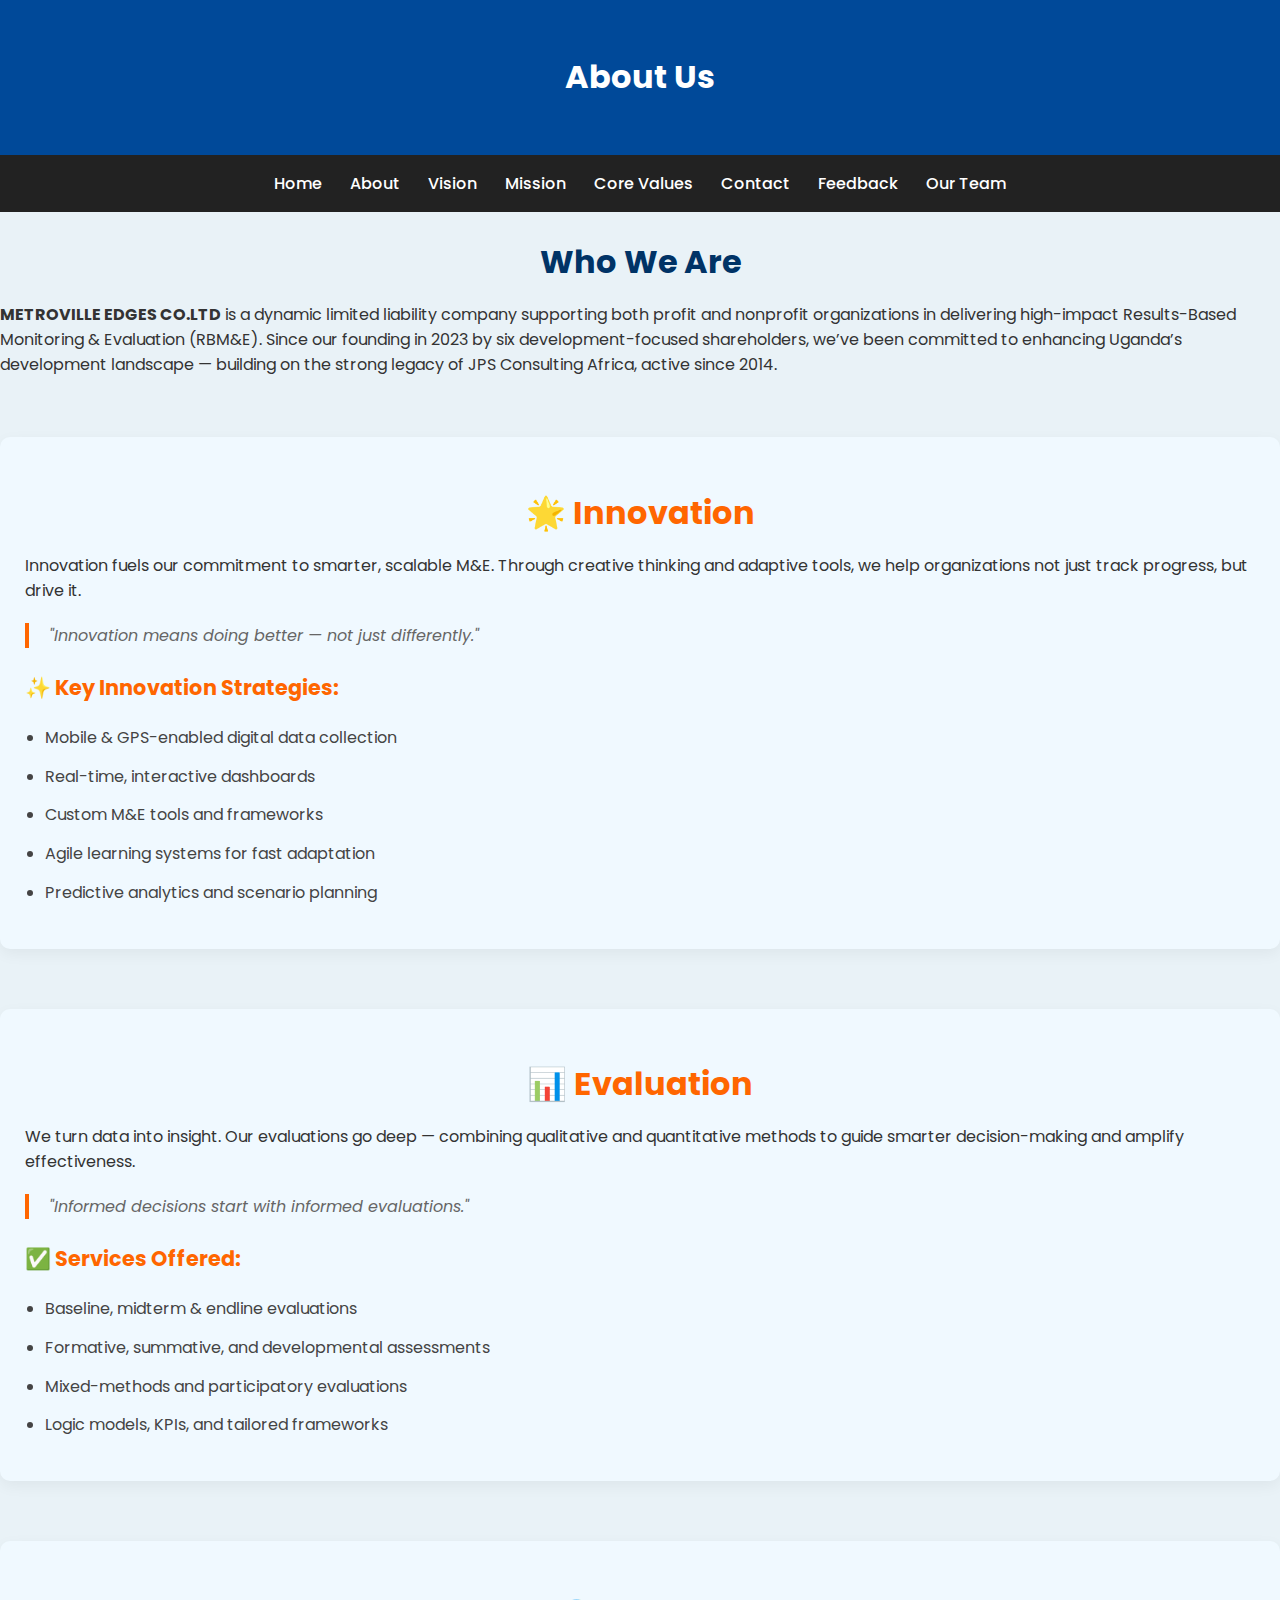
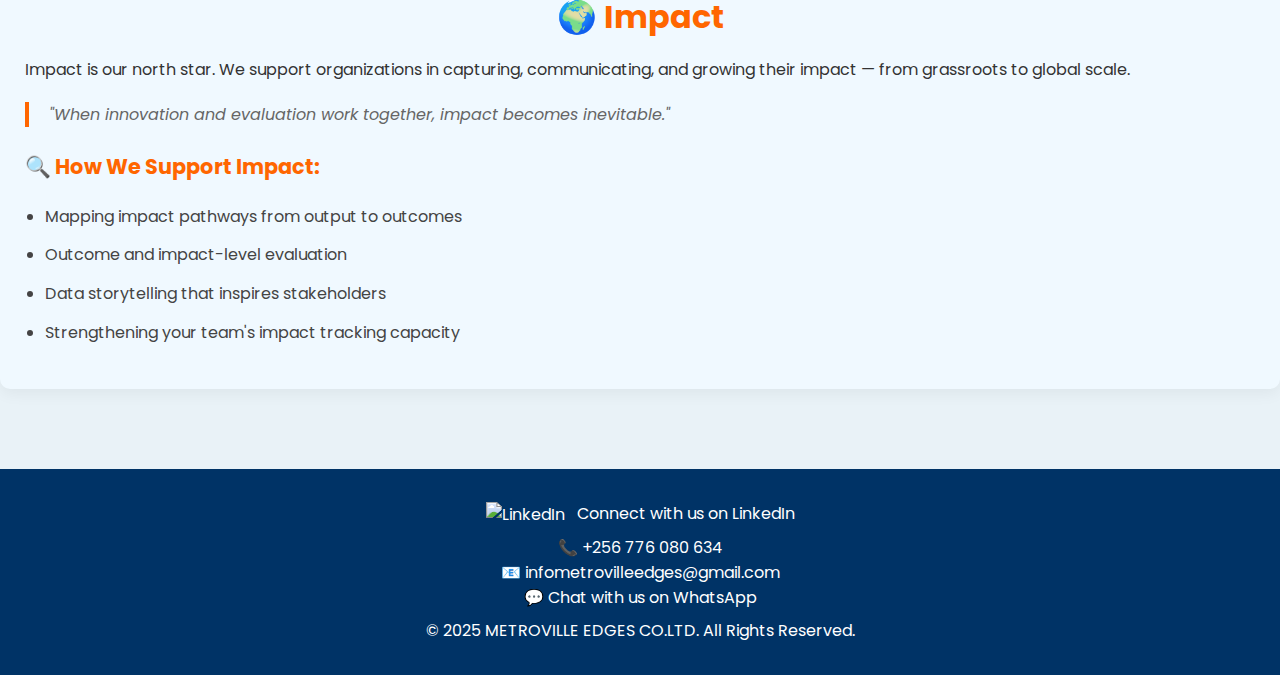
==== about.html @ af9c8685 "Update about.html" ====
<!DOCTYPE html>
<html lang="en">
<head>
  <meta charset="UTF-8" />
  <meta name="viewport" content="width=device-width, initial-scale=1.0"/>
  <title>About Us - METROVILLE EDGES CO.LTD</title>
  <link href="https://fonts.googleapis.com/css2?family=Poppins:wght@300;500;700&display=swap" rel="stylesheet"/>
  <style>
    * {
      box-sizing: border-box;
    }

    body {
      font-family: 'Poppins', sans-serif;
      margin: 0;
      padding: 0;
      background-color: #e9f2f7;
      color: #333;
    }

    header {
      background-color: #004999;
      color: white;
      padding: 2rem 1rem;
      text-align: center;
    }

    nav {
      background-color: #222;
      text-align: center;
      padding: 1rem 0;
      position: sticky;
      top: 0;
      z-index: 1000;
    }

   nav a {
      color: white;
      margin: 0 12px;
      text-decoration: none;
      font-weight: 500;
    }

    nav a:hover,
    nav a.active {
      text-decoration: underline;
      color: #00baff;
    }
    }

    .container {
      width: 90%;
      max-width: 1200px;
      margin: 40px auto;
      background: #fff;
      padding: 30px;
      border-radius: 12px;
      box-shadow: 0 8px 20px rgba(0, 0, 0, 0.1);
    }

    section {
      margin-bottom: 60px;
    }

    h2 {
      color: #003366;
      font-size: 2rem;
      text-align: center;
      margin-bottom: 1rem;
    }

    h3 {
      color: #003366;
      margin-top: 1.5rem;
      font-size: 1.3rem;
    }

    blockquote {
      font-style: italic;
      color: #666;
      margin: 20px 0;
      padding-left: 20px;
      border-left: 4px solid #ff6600;
    }

    ul {
      padding-left: 20px;
      color: #444;
      line-height: 1.8;
    }

    ul li {
      margin-bottom: 10px;
    }

    .highlight {
      background-color: #f0f9ff;
      padding: 25px;
      border-radius: 10px;
      margin-top: 30px;
      box-shadow: 0 5px 15px rgba(0, 0, 0, 0.05);
    }

    .highlight h2,
    .highlight h3 {
      color: #ff6600;
    }

    footer {
      background: #003366;
      color: #fff;
      text-align: center;
      padding: 1.5rem 1rem;
      margin-top: 80px;
    }

    footer p {
      margin: 0.5rem 0;
    }

    footer a {
      color: #fff;
      text-decoration: none;
    }

    footer a:hover {
      text-decoration: underline;
    }

    img.social-icon {
      vertical-align: middle;
      margin-right: 8px;
    }

    @media (max-width: 768px) {
      nav {
        flex-direction: column;
      }

      nav a {
        margin: 10px 0;
      }
    }
  </style>
</head>
<body>

  <header>
    <h1>About Us</h1>
  </header>

  <nav>
    <a href="index.html">Home</a>
    <a href="about.html">About</a>
    <a href="vision.html">Vision</a>
    <a href="mission.html">Mission</a>
    <a href="corevalues.html">Core Values</a>
    <a href="contact.html">Contact</a>
    <a href="feedback.html">Feedback</a>
    <a href="Ourteam.html">Our Team</a>
  </nav>

  <div class="container">
    <section id="who-we-are">
      <h2>Who We Are</h2>
      <p><strong>METROVILLE EDGES CO.LTD</strong> is a dynamic limited liability company supporting both profit and nonprofit organizations in delivering high-impact Results-Based Monitoring & Evaluation (RBM&E). Since our founding in 2023 by six development-focused shareholders, we’ve been committed to enhancing Uganda’s development landscape — building on the strong legacy of JPS Consulting Africa, active since 2014.</p>
    </section>

    <section id="innovation" class="highlight">
      <h2>🌟 Innovation</h2>
      <p>Innovation fuels our commitment to smarter, scalable M&E. Through creative thinking and adaptive tools, we help organizations not just track progress, but drive it.</p>
      <blockquote>"Innovation means doing better — not just differently."</blockquote>
      <h3>✨ Key Innovation Strategies:</h3>
      <ul>
        <li>Mobile & GPS-enabled digital data collection</li>
        <li>Real-time, interactive dashboards</li>
        <li>Custom M&E tools and frameworks</li>
        <li>Agile learning systems for fast adaptation</li>
        <li>Predictive analytics and scenario planning</li>
      </ul>
    </section>

    <section id="evaluate" class="highlight">
      <h2>📊 Evaluation</h2>
      <p>We turn data into insight. Our evaluations go deep — combining qualitative and quantitative methods to guide smarter decision-making and amplify effectiveness.</p>
      <blockquote>"Informed decisions start with informed evaluations."</blockquote>
      <h3>✅ Services Offered:</h3>
      <ul>
        <li>Baseline, midterm & endline evaluations</li>
        <li>Formative, summative, and developmental assessments</li>
        <li>Mixed-methods and participatory evaluations</li>
        <li>Logic models, KPIs, and tailored frameworks</li>
      </ul>
    </section>

    <section id="impact" class="highlight">
      <h2>🌍 Impact</h2>
      <p>Impact is our north star. We support organizations in capturing, communicating, and growing their impact — from grassroots to global scale.</p>
      <blockquote>"When innovation and evaluation work together, impact becomes inevitable."</blockquote>
      <h3>🔍 How We Support Impact:</h3>
      <ul>
        <li>Mapping impact pathways from output to outcomes</li>
        <li>Outcome and impact-level evaluation</li>
        <li>Data storytelling that inspires stakeholders</li>
        <li>Strengthening your team's impact tracking capacity</li>
      </ul>
    </section>
  </div>

  <footer>
    <p>
      <a href="https://www.linkedin.com/company/metroville-edge" target="_blank">
        <img class="social-icon" src="https://cdn-icons-png.flaticon.com/24/174/174857.png" alt="LinkedIn">
        Connect with us on LinkedIn
      </a>
    </p>
    <p>
      📞 <a href="tel:+256 772 487 189">+256 776 080 634</a><br>
      📧 <a href="mailto:infometrovilleedges@gmail.com">infometrovilleedges@gmail.com</a><br>
      💬 <a href="https://wa.me/256772487189" target="_blank">Chat with us on WhatsApp</a>
    </p>
    <p>&copy; 2025 METROVILLE EDGES CO.LTD. All Rights Reserved.</p>
  </footer>

</body>
</html>
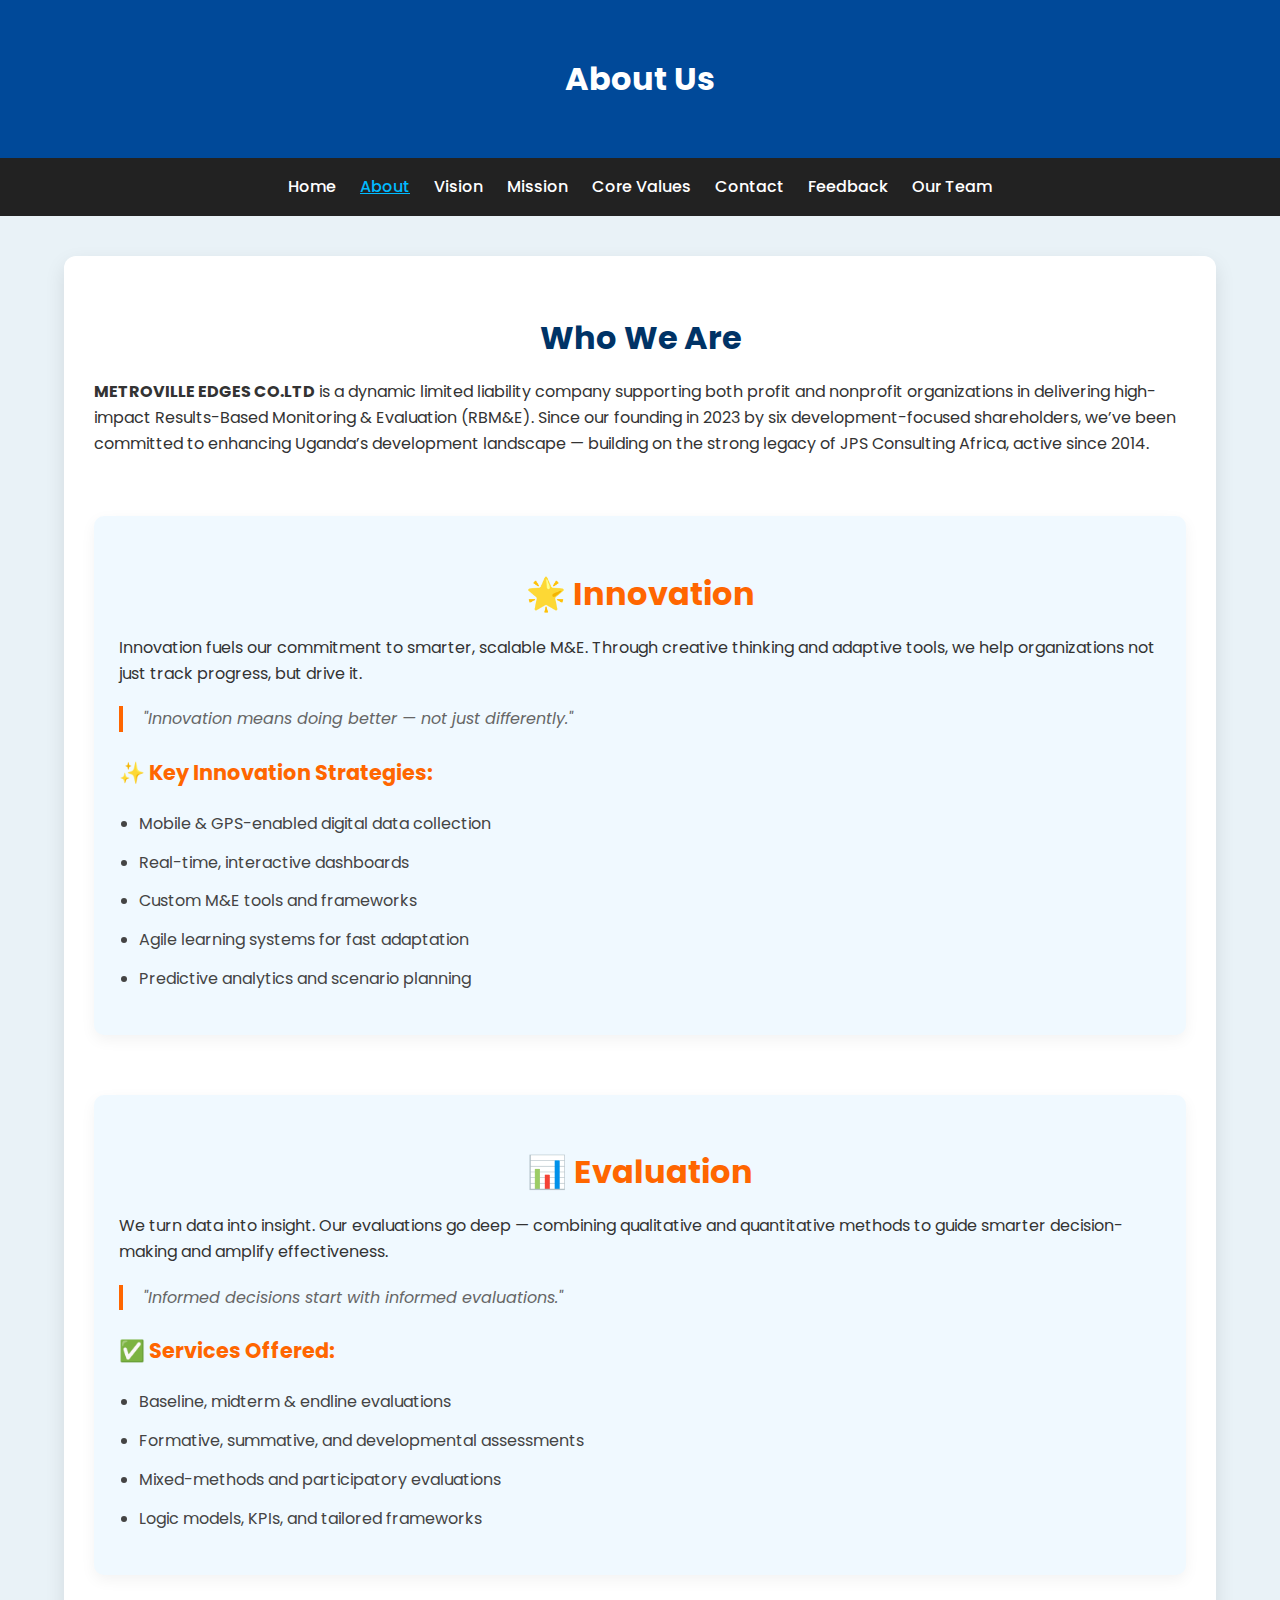
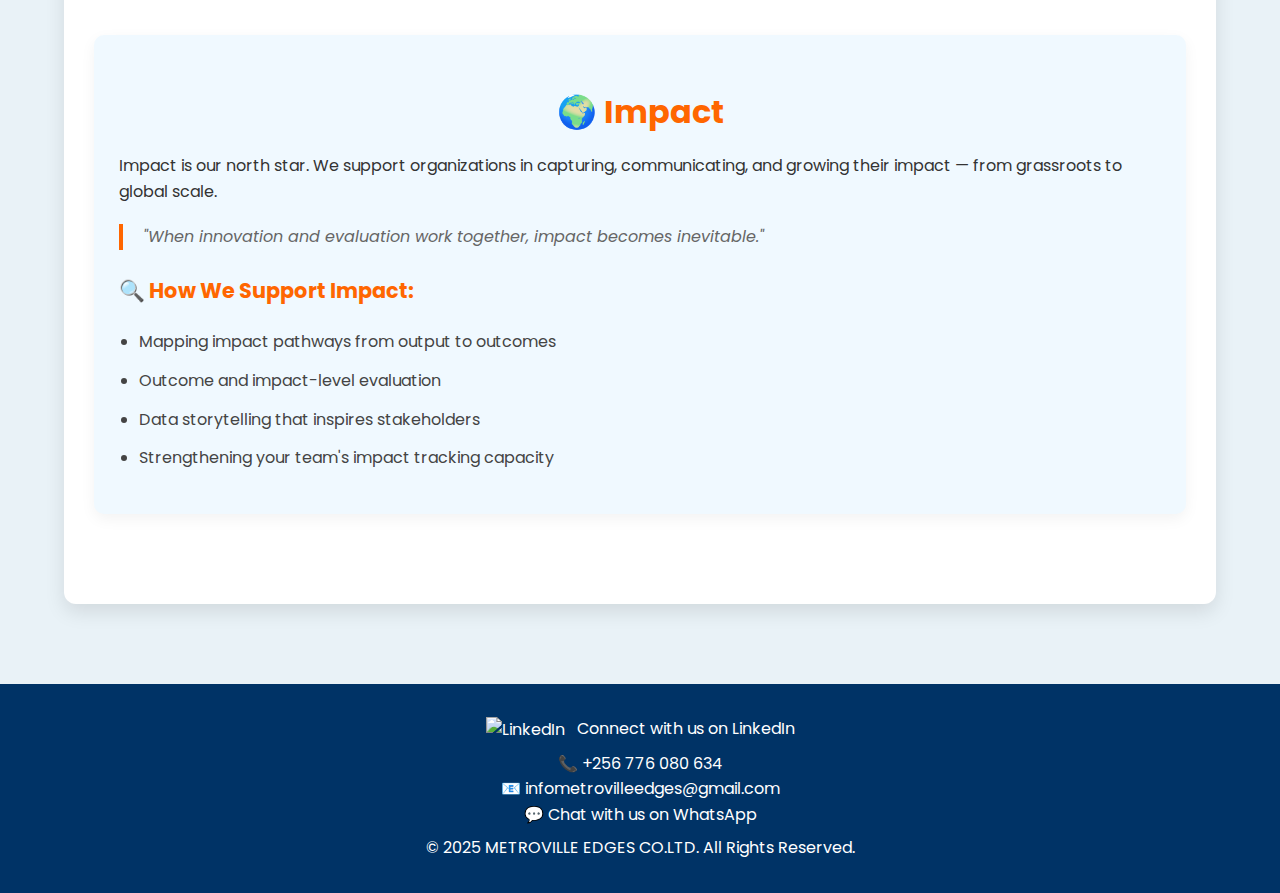
==== commit 22dce825: "Update about.html" ====
--- a/about.html
+++ b/about.html
@@ -8,6 +8,7 @@
   <style>
     * {
       box-sizing: border-box;
+      scroll-behavior: smooth;
     }
 
     body {
@@ -16,6 +17,7 @@
       padding: 0;
       background-color: #e9f2f7;
       color: #333;
+      line-height: 1.6;
     }
 
     header {
@@ -27,25 +29,27 @@
 
     nav {
       background-color: #222;
-      text-align: center;
+      display: flex;
+      flex-wrap: wrap;
+      justify-content: center;
       padding: 1rem 0;
       position: sticky;
       top: 0;
       z-index: 1000;
     }
 
-   nav a {
+    nav a {
       color: white;
       margin: 0 12px;
       text-decoration: none;
       font-weight: 500;
+      transition: color 0.3s ease;
     }
 
     nav a:hover,
     nav a.active {
       text-decoration: underline;
       color: #00baff;
-    }
     }
 
     .container {
@@ -135,10 +139,19 @@
     @media (max-width: 768px) {
       nav {
         flex-direction: column;
+        gap: 10px;
       }
 
       nav a {
-        margin: 10px 0;
+        margin: 8px 0;
+      }
+
+      .container {
+        padding: 20px;
+      }
+
+      h2 {
+        font-size: 1.6rem;
       }
     }
   </style>
@@ -151,7 +164,7 @@
 
   <nav>
     <a href="index.html">Home</a>
-    <a href="about.html">About</a>
+    <a href="about.html" class="active">About</a>
     <a href="vision.html">Vision</a>
     <a href="mission.html">Mission</a>
     <a href="corevalues.html">Core Values</a>
@@ -215,7 +228,7 @@
       </a>
     </p>
     <p>
-      📞 <a href="tel:+256 772 487 189">+256 776 080 634</a><br>
+      📞 <a href="tel:+256776080634">+256 776 080 634</a><br>
       📧 <a href="mailto:infometrovilleedges@gmail.com">infometrovilleedges@gmail.com</a><br>
       💬 <a href="https://wa.me/256772487189" target="_blank">Chat with us on WhatsApp</a>
     </p>
